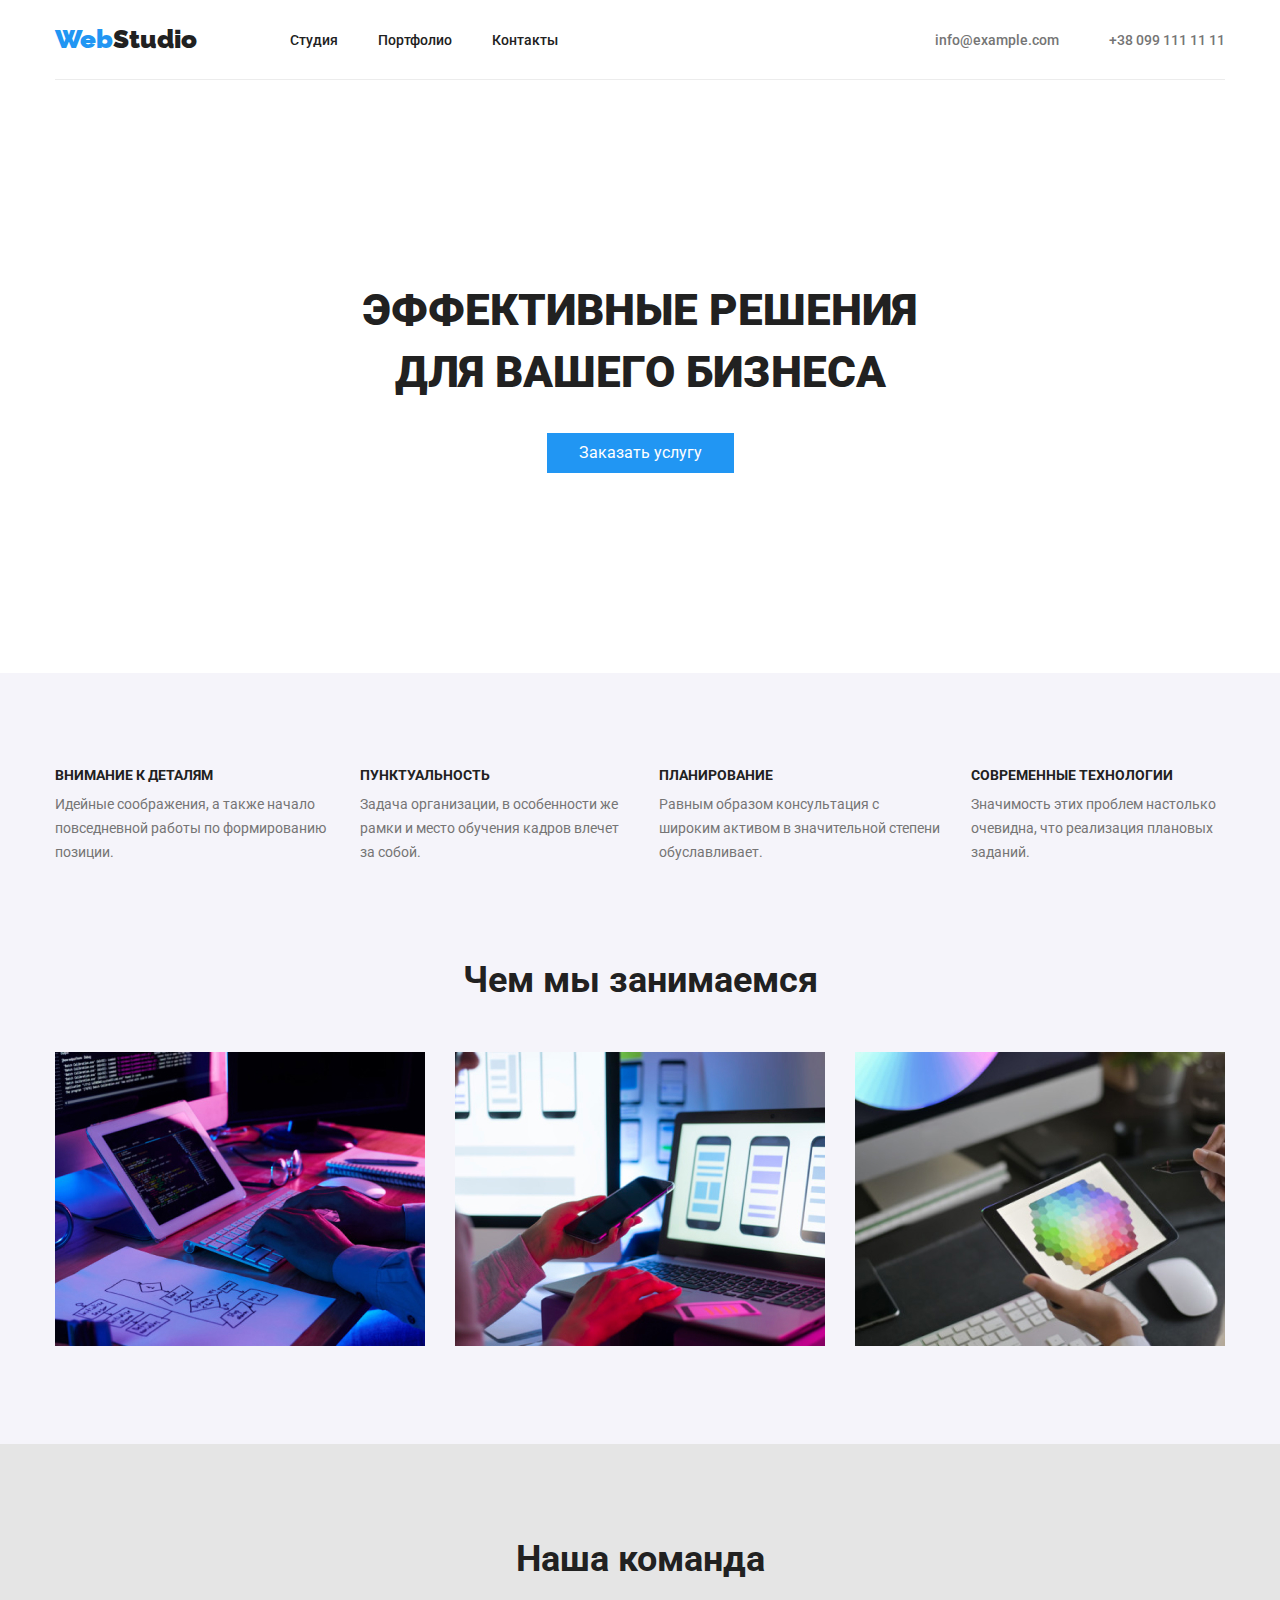
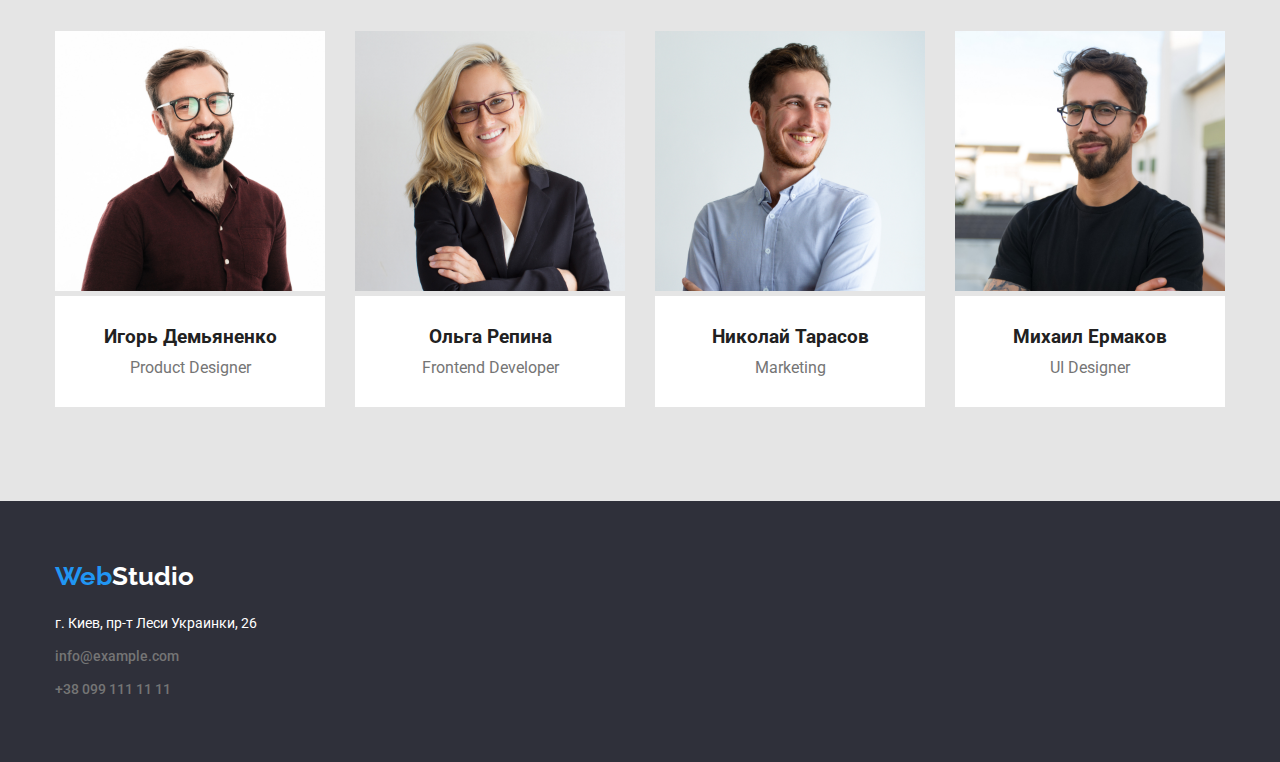
==== index.html @ cf25471f "добавляю код из ДЗ-3" ====
<!DOCTYPE html>
<html lang="ru">
<head>
    <meta charset="UTF-8">
    <meta name="viewport" content="width=device-width, initial-scale=1.0">
    <title>Document</title>
    <link rel="stylesheet" href="./normalize.css">
    <link rel="stylesheet" href="./css/visually-hidden.css">
    <link rel="preconnect" href="https://fonts.gstatic.com">
    <link href="https://fonts.googleapis.com/css2?family=Raleway:wght@700&family=Roboto:wght@400;500;700;900&display=swap"
        rel="stylesheet">
    <link rel="stylesheet" href="./css/style.css">
</head>
<body class="page">

    <!-- HEADER -->

    <header>
        <div class="container">
            <nav class="nav">
                <a href="./index.html" class="nav-logo"><span class="nav-logo-color">Web</span>Studio</a>
                <ul class="nav-list list">
                    <li class="nav-list-item"><a href="" class="nav-list-link link">Студия</a></li>
                    <li class="nav-list-item"><a href="./portfolio.html" class="nav-list-link link">Портфолио</a></li>
                    <li class="nav-list-item"><a href="" class="nav-list-link link">Контакты</a></li>
                </ul>
            
                <ul class="list nav-contact">
                    <li class="nav-contact-list"><a href="mailto:info@example.com.pin" class="link-contact link list">info@example.com</a></li>
                    <li class="nav-contact-list"><a href="tel:+380991111111" class="link-contact link list">+38 099 111 11 11</a></li>
                </ul>
            </nav>
        </div>
    </header>

    

    <main>

        <!-- HERO -->

        <section class="hero">
            <div class="container">
                <h1 class="hero-title">Эффективные решения<br> для вашего бизнеса</h1>
                <a href="" class="hero-btn">Заказать услугу</a>    
            </div>
        </section>

        <!-- FEATURES -->

        <section class="features">
            <div class="container">
                <h2 class="title-features visually-hidden">Наши особенности</h2>
            
            <ul class="features-box list">
                <li class="features-box-list">
                    <h3 class="features-box-title">Внимание к деталям</h3>
                    <p class="features-box-text">Идейные соображения, а также начало повседневной работы по формированию позиции.
                    </p>
                </li>
                <li class="features-box-list">
                    <h3 class="features-box-title">Пунктуальность</h3>
                    <p class="features-box-text">Задача организации, в особенности же рамки и место обучения кадров влечет за собой.
                    </p>
                </li>
                <li class="features-box-list">
                    <h3 class="features-box-title">Планирование</h3>
                    <p class="features-box-text">Равным образом консультация с широким активом в значительной степени обуславливает.
                    </p>
                </li>
                <li class="features-box-list">
                    <h3 class="features-box-title">Современные технологии</h3>
                    <p class="features-box-text">Значимость этих проблем настолько очевидна, что реализация плановых заданий.</p>
                </li>
            </ul>
            </div>
        </section>

        <!-- ABOUT OUR WORK -->

        <section class="about">
            <div class="container">
                <h2 class="about-title">Чем мы занимаемся</h2>
                <ul class="list about-list">
                    <li class="about-list-item"><img src="./img/img-1.jpg" alt="человек пишет код за компьютером" width="370"
                            height="294"></li>
                    <li class="about-list-item"><img src="./img/img-2.jpg" alt="человек проверяет приложение на мобильном устройстве"
                            width="370" height="294"></li>
                    <li class="about-list-item"><img src="./img/img-3.jpg" alt="человек выбирает цвет на планшете" width="370"
                            height="294"></li>
                </ul>
            </div>
        </section>

        <!-- OUR TEAM -->

        <section class="team">
            <div class="container">
                <h2 class="team-title">Наша команда</h2>
                <ul class="team-list list">
                    <li class="team-list-item">
                        <img src="./img/img_team/img-ph-igor.jpg" alt="Игорь Демьяненко" width="270" height="260">
                        <div class="team-member-bg">
                            <h3 class="team-member">Игорь Демьяненко</h3>
                            <p class="team-profession">Product Designer</p>
                        </div>
                    </li>
                    <li class="team-list-item">
                        <img src="./img/img_team/img-ph-olga.jpg" alt="Ольга Репина" width="270" height="260">
                        <div class="team-member-bg">
                            <h3 class="team-member">Ольга Репина</h3>
                            <p class="team-profession">Frontend Developer</p>
                        </div>
                    </li>
                    <li class="team-list-item">
                        <img src="./img/img_team/img-ph-nikolay.jpg" alt="Николай Тарасов" width="270" height="260">
                        <div class="team-member-bg">
                            <h3 class="team-member">Николай Тарасов</h3>
                            <p class="team-profession">Marketing</p>
                        </div>
                    </li>
                    <li class="team-list-item">
                        <img src="./img/img_team/img-ph-mihail.jpg" alt="Михаил Ермаков" width="270" height="260">
                        <div class="team-member-bg">
                            <h3 class="team-member">Михаил Ермаков</h3>
                            <p class="team-profession">UI Designer</p>
                        </div>
                    </li>
                </ul>
            </div>
        </section>
    </main>

    <!-- FOOTER -->

    <footer class="footer">
        <div class="container">
            <a href="./index.html" class="footer-logo"><span class="nav-logo-color">Web</span>Studio</a>
            <address class="footer-address">
                <span class="footer-address-city">г. Киев, пр-т Леси Украинки, 26</span>
                <a href="mailto:info@example.com.pig" class="footer-link-contact link">info@example.com</a>
                <a href="tel:+380991111111" class="footer-link-contact link">+38 099 111 11 11</a>
            </address>
        </div>
    </footer>
</body>
</html>
---- css/visually-hidden.css ----
.visually-hidden {
  position: absolute;
  width: 1px;
  height: 1px;
  margin: -1px;
  border: 0;
  padding: 0;

  white-space: nowrap;
  clip-path: inset(100%);
  clip: rect(0 0 0 0);
  overflow: hidden;
}
---- css/style.css ----
:root {
  /* background colors */
  --bg-color-grey: #2f303a;
  --bg-color-white: #ffffff;
  --bg-color-light-grey: #e5e5e5;
  --bg-color-white-solid: #f5f4fa;

  /* text colors */
  --accent-color-blue: #2196f3;
  --text-color-black: #212121;
  --text-color-grey: #757575;
  --text-color-white: #ffffff;
  --text-color-black-transparent: rgba(255, 255, 255, 0.6);

  /* border colors */
  --border-grey: #eeeeee;
  --border-grey-light: #ececec;
}

/* list fix */

.list {
  list-style-type: none;
}

/* link fix */

.link {
  text-decoration: none;
  color: var(--text-color-black);
}

.link:hover,
.link:focus {
  color: var(--accent-color-blue);
}

/* button */

.button {
  font-family: inherit;

  background-color: var(--bg-color-white-solid);
  color: var(--text-color-black);
}

.button:hover,
.button:focus {
  background-color: var(--accent-color-blue);
  color: var(--bg-color-white);
}

body {
  font-family: "Raleway", sans-serif;
  font-family: "Roboto", sans-serif;

  font-size: 16px;
  line-height: 1.2;

  color: var(--text-color-black);
}

/* FIX MARGIN ON h and p */

h1,
h2,
h3,
h4,
p {
  margin: 0px;
}

/* CONTAINER */

.container {
  width: 1200px;
  padding: 0 15px;

  margin-right: auto;
  margin-left: auto;
}

/* HEADER */

.nav-list,
.nav-contact {
  display: flex;
  align-items: center;
}

.nav {
  display: flex;
  border-bottom: 1px solid var(--border-grey-light);
}
.nav-list {
  margin-right: auto;
  margin-left: 93px;
  margin-top: 0px;
  margin-bottom: 0px;
  padding-left: 0px;
}

.nav-list-link {
  padding: 32px 0px;
}

.nav-list-item:not(:first-child) {
  margin-left: 40px;
}

.nav-contact {
  margin: 0px;
  padding-left: 0px;
}

.link-contact {
  padding: 32px 0px;

  color: var(--text-color-grey);

  font-weight: 500;
  font-size: 14px;
  font-style: normal;
}

.nav-contact-list:not(:first-child) {
  margin-left: 50px;
}

.nav-logo {
  margin-top: 0px;
  padding-bottom: 24px;
  padding-top: 24px;

  font-family: "Raleway";
  font-weight: 900;
  font-size: 26px;

  color: var(--text-color-black);

  text-decoration: none;
}

.nav-logo-color {
  color: var(--accent-color-blue);
}

.nav-list-link {
  color: var(--text-color-black);

  font-weight: 500;
  font-size: 14px;
}

/* PORTFOLIO ACTIVE */

.active-btn {
  color: var(--accent-color-blue);
}

/* HERO */

.hero {
  padding-top: 200px;
  padding-bottom: 200px;
  text-align: center;
}

.hero-title {
  font-weight: 900;
  font-size: 44px;
  line-height: 1.4;
  text-transform: uppercase;
  text-align: center;
}

.hero-btn {
  display: inline-block;
  margin-top: 30px;
  padding: 10px 32px;

  background-color: var(--accent-color-blue);
  color: var(--text-color-white);

  text-decoration: none;
}

/* FEATURES  */

.features,
.about {
  background-color: var(--bg-color-white-solid);
}

.features {
  padding-top: 94px;
  padding-bottom: 94px;
}

.features-box-list:not(:last-child) {
  margin-right: 30px;
}

.features-box-title {
  margin-bottom: 10px;

  color: var(--text-color-black);

  font-weight: 700;
  font-size: 14px;

  text-transform: uppercase;
}

.features-box {
  display: flex;
  flex-direction: row;
  margin: 0px;
  padding-left: 0px;
}

.features-box-text {
  color: var(--text-color-grey);

  font-size: 14px;
  line-height: 1.7;
}

/* ABOUT OUR WORK */

.about {
  padding-bottom: 94px;
}

.about-title {
  margin-bottom: 50px;
  color: var(--text-color-black);

  font-weight: 700;
  font-size: 36px;
  text-align: center;
}

.about-list {
  display: flex;
  padding-left: 0px;
  margin: 0px;
}

.about-list-item:not(:last-child) {
  margin-right: 30px;
}

/* OUR TEAM */

.team {
  padding-top: 94px;
  padding-bottom: 94px;
  background-color: var(--bg-color-light-grey);
}

.team-list {
  display: flex;
  padding-left: 0px;
  margin-top: 50px;
  margin-bottom: 0px;
}

.team-list-item:not(:last-child) {
  margin-right: 30px;
}

.team-member-bg {
  max-width: 270px;

  background-color: var(--bg-color-white);

  text-align: center;
}

.team-title {
  color: var(--text-color-black);

  text-align: center;
  font-weight: 700;
  font-size: 36px;
}

.team-member {
  padding-top: 30px;
  color: var(--text-color-black);
}

.team-profession {
  padding-top: 10px;
  padding-bottom: 30px;
  color: var(--text-color-grey);
}

/* FOOTER */

.footer {
  padding: 60px 0px;
  background-color: var(--bg-color-grey);
}

.footer-logo {
  display: inline-block;
  margin-bottom: 20px;

  font-family: "Raleway";
  font-weight: bold;
  font-size: 26px;

  color: var(--text-color-white);

  text-decoration: none;
}

.footer-address-city {
  margin-bottom: 9px;
  color: var(--text-color-white);

  font-style: normal;
}

.footer-address {
  color: var(--text-color-black-transparent);

  display: flex;
  flex-direction: column;
  font-size: 14px;
  line-height: 1.7;
}
.footer-link-contact {
  margin-bottom: 9px;
  color: var(--text-color-grey);

  font-weight: 500;
  font-size: 14px;
  font-style: normal;
}

.footer-link-contact:last-child {
  margin-bottom: 0px;
}

/*--------- PORTFOLIO ---------- */

/* PORTFOLIO PROJECTS */

.project {
  padding-top: 94px;
  padding-bottom: 94px;
}

.filter-list {
  display: flex;
  flex-direction: row;
  justify-content: center;
  padding-left: 0px;
  margin-top: 0px;
  margin-bottom: 56px;
}
.filter-list-item {
  margin-right: 8px;
}

.filter-btn {
  border-radius: 4px;
  border: transparent;
  box-sizing: border-box;
  padding: 6px 22px;
  font-weight: 500;
  font-size: 16px;
  line-height: 1.6;
}
.filter-btn:last-child {
  margin-right: 0px;
}

.portfolio-list {
  display: flex;
  flex-wrap: wrap;

  margin: 0px;
  padding: 0px;
}

.portfolio-list-item:nth-child(3n + 1) {
  margin-left: 0px;
}

.portfolio-list-item {
  margin-left: 30px;
  margin-bottom: 30px;
}

.portfolio-list-item:nth-last-child(-n + 3) {
  margin-bottom: 0px;
}

.portfolio-list-box {
  padding: 20px 24px;
  border: 1px solid var(--border-grey);
}

.project-name {
  margin-bottom: 4px;
  font-weight: 700;
  font-size: 18px;
  line-height: 2;
}

.project-text {
  color: var(--text-color-grey);

  font-weight: 400;
  font-size: 16px;
  line-height: 1.9;
}
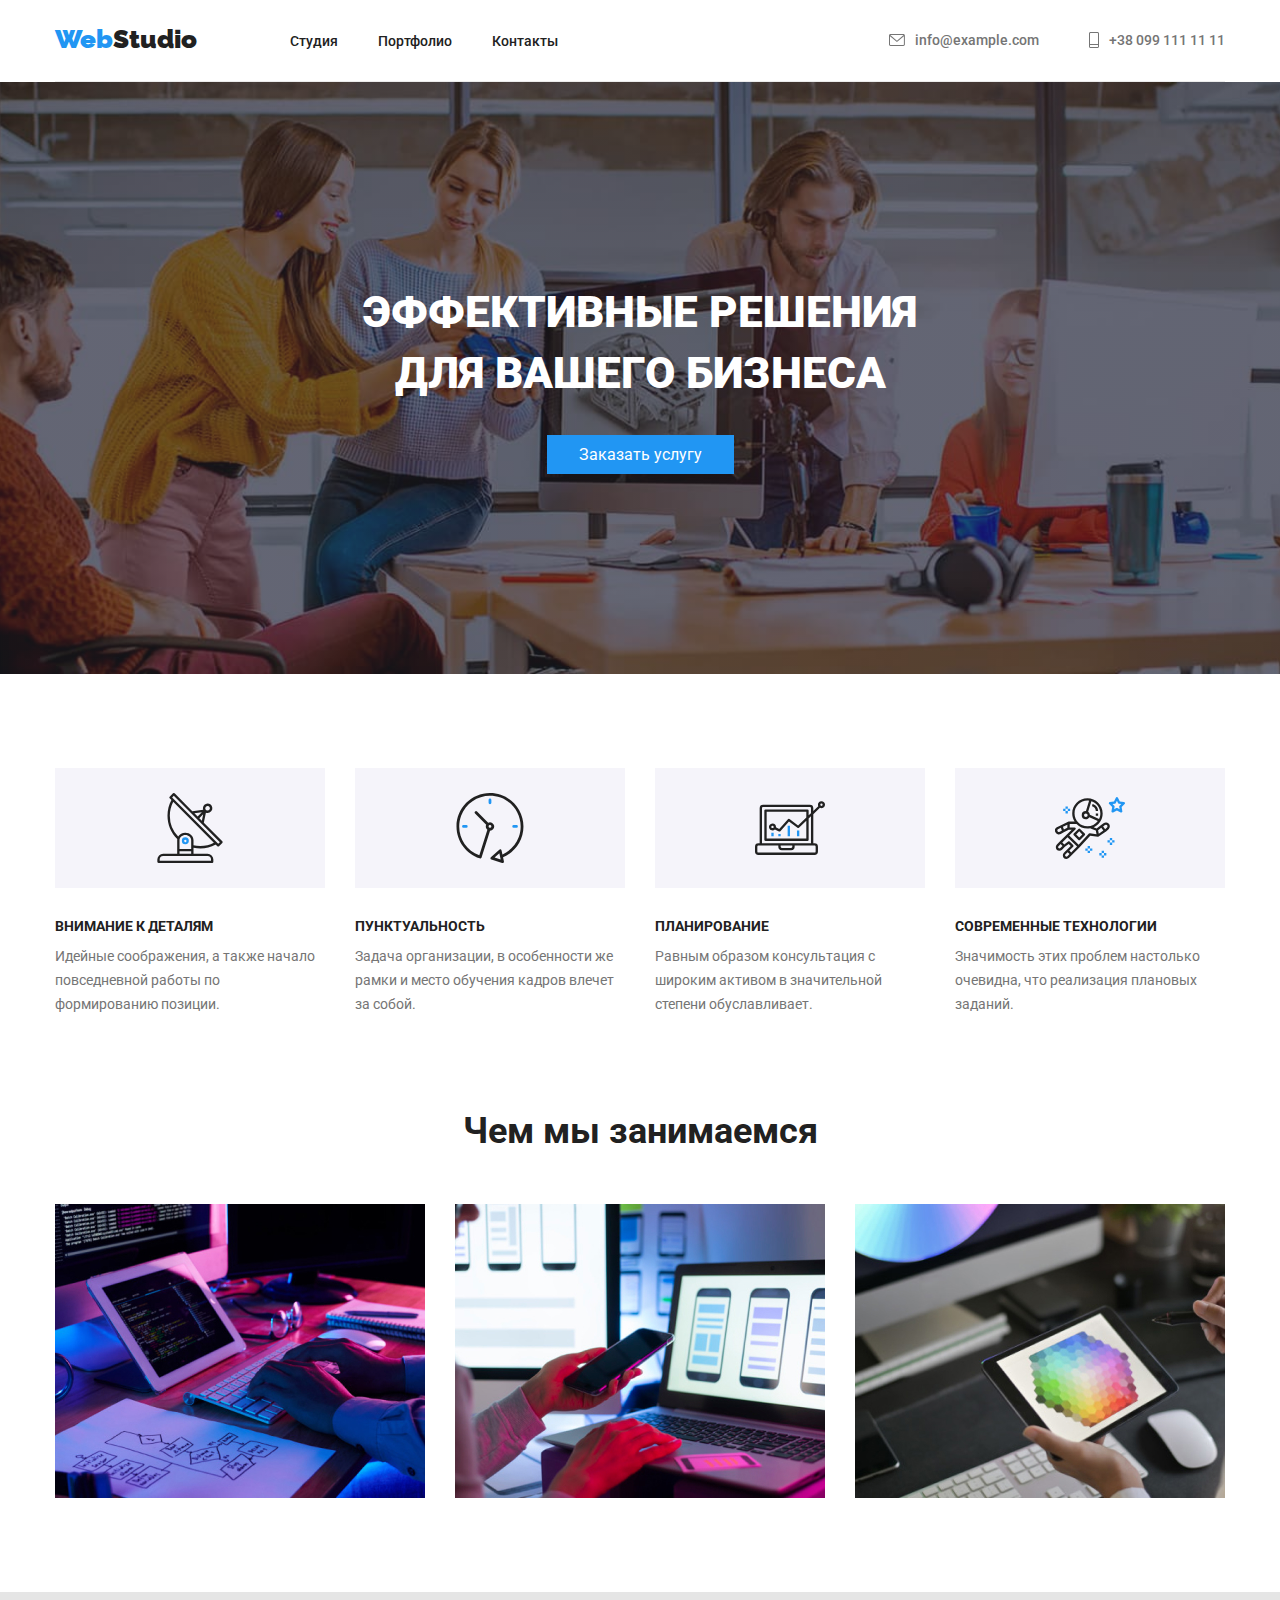
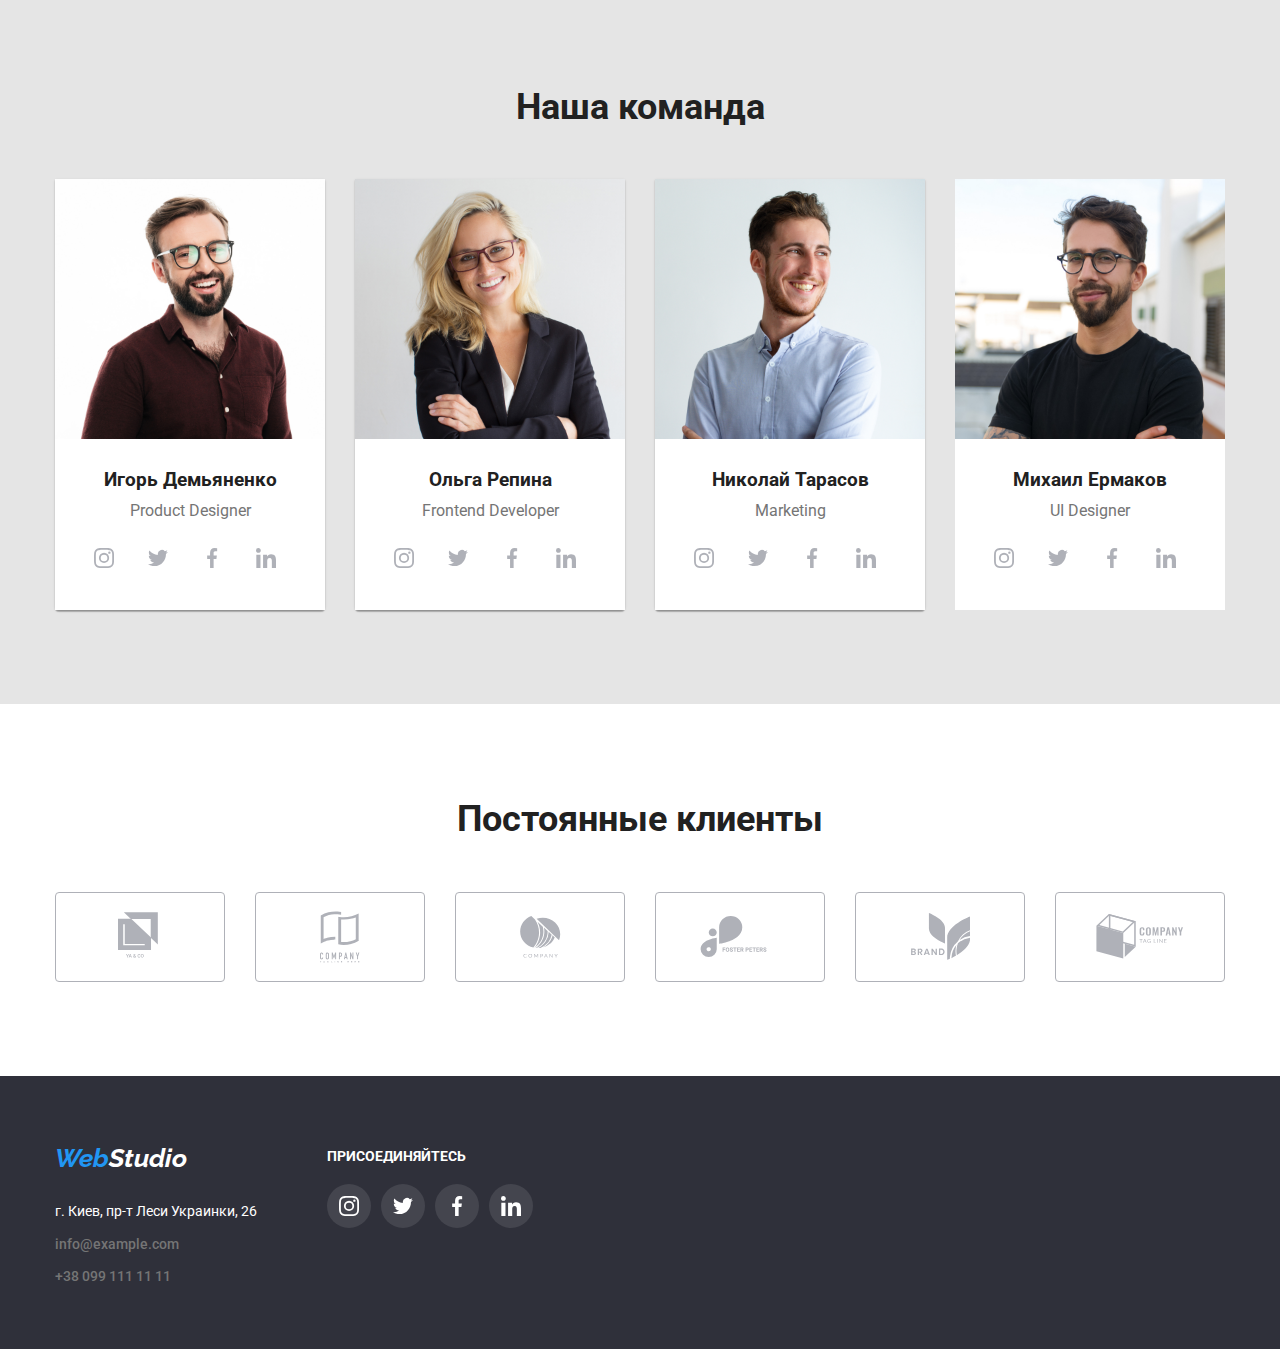
==== commit d06eec34: "добавляю код дз4" ====
--- a/index.html
+++ b/index.html
@@ -26,8 +26,18 @@
                 </ul>
             
                 <ul class="list nav-contact">
-                    <li class="nav-contact-list"><a href="mailto:info@example.com.pin" class="link-contact link list">info@example.com</a></li>
-                    <li class="nav-contact-list"><a href="tel:+380991111111" class="link-contact link list">+38 099 111 11 11</a></li>
+                    <li class="nav-contact-list"><a href="mailto:info@example.com.pin" class="link-contact link list icon-message">
+                        <svg class="link-icon-message">
+                            <use href="./img/icon-img/icons.svg#message"></use>
+                        </svg>
+                        info@example.com
+                    </a></li>
+                    <li class="nav-contact-list"><a href="tel:+380991111111" class="link-contact link list icon-mobile">
+                        <svg class="link-icon-mobile">
+                            <use href="./img/icon-img/icons.svg#mobile"></use>
+                        </svg>
+                        +38 099 111 11 11
+                    </a></li>
                 </ul>
             </nav>
         </div>
@@ -54,21 +64,41 @@
             
             <ul class="features-box list">
                 <li class="features-box-list">
+                    <div class="features-icon-block">
+                        <svg class="icon-features" width="70" height="70">
+                            <use href="./img/icon-img/icons.svg#antenna"></use>
+                        </svg>
+                    </div>
                     <h3 class="features-box-title">Внимание к деталям</h3>
                     <p class="features-box-text">Идейные соображения, а также начало повседневной работы по формированию позиции.
                     </p>
                 </li>
                 <li class="features-box-list">
+                    <div class="features-icon-block">
+                        <svg class="icon-features" width="70" height="70">
+                            <use href="./img/icon-img/icons.svg#clock"></use>
+                        </svg>
+                    </div>
                     <h3 class="features-box-title">Пунктуальность</h3>
                     <p class="features-box-text">Задача организации, в особенности же рамки и место обучения кадров влечет за собой.
                     </p>
                 </li>
                 <li class="features-box-list">
+                    <div class="features-icon-block">
+                        <svg class="icon-features" width="70" height="70">
+                            <use href="./img/icon-img/icons.svg#diagram"></use>
+                        </svg>
+                    </div>
                     <h3 class="features-box-title">Планирование</h3>
                     <p class="features-box-text">Равным образом консультация с широким активом в значительной степени обуславливает.
                     </p>
                 </li>
                 <li class="features-box-list">
+                    <div class="features-icon-block">
+                        <svg class="icon-features" width="70" height="70">
+                            <use href="./img/icon-img/icons.svg#astronaut"></use>
+                        </svg>
+                    </div>
                     <h3 class="features-box-title">Современные технологии</h3>
                     <p class="features-box-text">Значимость этих проблем настолько очевидна, что реализация плановых заданий.</p>
                 </li>
@@ -99,31 +129,135 @@
                 <h2 class="team-title">Наша команда</h2>
                 <ul class="team-list list">
                     <li class="team-list-item">
-                        <img src="./img/img_team/img-ph-igor.jpg" alt="Игорь Демьяненко" width="270" height="260">
+                        <img class="team-img" src="./img/img_team/img-ph-igor.jpg" alt="Игорь Демьяненко" width="270" height="260">
                         <div class="team-member-bg">
                             <h3 class="team-member">Игорь Демьяненко</h3>
                             <p class="team-profession">Product Designer</p>
+                            <ul class="team-list-network">
+                                <li><a href="" class="team-link-icon">
+                                    <svg class="team-icon">
+                                        <use href="./img/icon-img/icons.svg#inst"></use>
+                                    </svg>
+                                    </a>
+                                </li>
+                                <li><a href="" class="team-link-icon"> 
+                                        <svg class="team-icon">
+                                            <use href="./img/icon-img/icons.svg#tw"></use>
+                                        </svg>
+                                    </a>
+                                </li>
+                                <li><a href=""class="team-link-icon"> 
+                                        <svg class="team-icon">
+                                            <use href="./img/icon-img/icons.svg#fb"></use>
+                                        </svg>
+                                    </a>
+                                </li>
+                                <li><a href=""class="team-link-icon">
+                                        <svg class="team-icon">
+                                            <use href="./img/icon-img/icons.svg#linkedin"></use>
+                                        </svg>
+                                    </a>
+                                </li>
+                            </ul>
                         </div>
                     </li>
                     <li class="team-list-item">
-                        <img src="./img/img_team/img-ph-olga.jpg" alt="Ольга Репина" width="270" height="260">
+                        <img class="team-img" src="./img/img_team/img-ph-olga.jpg" alt="Ольга Репина" width="270" height="260">
                         <div class="team-member-bg">
                             <h3 class="team-member">Ольга Репина</h3>
                             <p class="team-profession">Frontend Developer</p>
+                            <ul class="team-list-network">
+                                <li><a href="" class="team-link-icon">
+                                        <svg class="team-icon">
+                                            <use href="./img/icon-img/icons.svg#inst"></use>
+                                        </svg>
+                                    </a>
+                                </li>
+                                <li><a href="" class="team-link-icon">
+                                        <svg class="team-icon">
+                                            <use href="./img/icon-img/icons.svg#tw"></use>
+                                        </svg>
+                                    </a>
+                                </li>
+                                <li><a href="" class="team-link-icon">
+                                        <svg class="team-icon">
+                                            <use href="./img/icon-img/icons.svg#fb"></use>
+                                        </svg>
+                                    </a>
+                                </li>
+                                <li><a href="" class="team-link-icon">
+                                        <svg class="team-icon">
+                                            <use href="./img/icon-img/icons.svg#linkedin"></use>
+                                        </svg>
+                                    </a>
+                                </li>
+                            </ul>
                         </div>
                     </li>
                     <li class="team-list-item">
-                        <img src="./img/img_team/img-ph-nikolay.jpg" alt="Николай Тарасов" width="270" height="260">
+                        <img class="team-img" src="./img/img_team/img-ph-nikolay.jpg" alt="Николай Тарасов" width="270" height="260">
                         <div class="team-member-bg">
                             <h3 class="team-member">Николай Тарасов</h3>
                             <p class="team-profession">Marketing</p>
+                            <ul class="team-list-network">
+                                <li><a href="" class="team-link-icon">
+                                        <svg class="team-icon">
+                                            <use href="./img/icon-img/icons.svg#inst"></use>
+                                        </svg>
+                                    </a>
+                                </li>
+                                <li><a href="" class="team-link-icon">
+                                        <svg class="team-icon">
+                                            <use href="./img/icon-img/icons.svg#tw"></use>
+                                        </svg>
+                                    </a>
+                                </li>
+                                <li><a href="" class="team-link-icon">
+                                        <svg class="team-icon">
+                                            <use href="./img/icon-img/icons.svg#fb"></use>
+                                        </svg>
+                                    </a>
+                                </li>
+                                <li><a href="" class="team-link-icon">
+                                        <svg class="team-icon">
+                                            <use href="./img/icon-img/icons.svg#linkedin"></use>
+                                        </svg>
+                                    </a>
+                                </li>
+                            </ul>
                         </div>
                     </li>
                     <li class="team-list-item">
-                        <img src="./img/img_team/img-ph-mihail.jpg" alt="Михаил Ермаков" width="270" height="260">
+                        <img class="team-img" src="./img/img_team/img-ph-mihail.jpg" alt="Михаил Ермаков" width="270" height="260">
                         <div class="team-member-bg">
                             <h3 class="team-member">Михаил Ермаков</h3>
                             <p class="team-profession">UI Designer</p>
+                            <ul class="team-list-network">
+                                <li><a href="" class="team-link-icon">
+                                        <svg class="team-icon">
+                                            <use href="./img/icon-img/icons.svg#inst"></use>
+                                        </svg>
+                                    </a>
+                                </li>
+                                <li><a href="" class="team-link-icon">
+                                        <svg class="team-icon">
+                                            <use href="./img/icon-img/icons.svg#tw"></use>
+                                        </svg>
+                                    </a>
+                                </li>
+                                <li><a href="" class="team-link-icon">
+                                        <svg class="team-icon">
+                                            <use href="./img/icon-img/icons.svg#fb"></use>
+                                        </svg>
+                                    </a>
+                                </li>
+                                <li><a href="" class="team-link-icon">
+                                        <svg class="team-icon">
+                                            <use href="./img/icon-img/icons.svg#linkedin"></use>
+                                        </svg>
+                                    </a>
+                                </li>
+                            </ul>
                         </div>
                     </li>
                 </ul>
@@ -131,16 +265,100 @@
         </section>
     </main>
 
+    <!-- CLIENTS -->
+
+    <section class="clients">
+        <div class="container">
+           <h2 class="clients-title">Постоянные клиенты</h2> 
+           <ul class="clients-list">
+               <li class="clients-list-item"><a href="" class="clients-link">
+                <svg class="clients-link-icon" width="44" height="49">
+                   <use href="./img/icon-img/icons.svg#icon-logo-1"></use>
+                </svg>
+                </a></li>
+
+               <li class="clients-list-item"><a href="" class="clients-link">
+                <svg class="clients-link-icon" width="40" height="52">
+                    <use href="./img/icon-img/icons.svg#icon-logo-2"></use>
+                </svg>
+               </a></li>
+
+               <li class="clients-list-item"><a href="" class="clients-link">
+                <svg class="clients-link-icon" width="41" height="42">
+                    <use href="./img/icon-img/icons.svg#icon-logo-3"></use>
+                </svg>
+               </a></li>
+
+               <li class="clients-list-item"><a href="" class="clients-link">
+                <svg class="clients-link-icon" width="80" height="42">
+                    <use href="./img/icon-img/icons.svg#icon-logo-4"></use>
+                </svg>
+               </a></li>
+
+               <li class="clients-list-item"><a href="" class="clients-link">
+                <svg class="clients-link-icon" width="59" height="47">
+                    <use href="./img/icon-img/icons.svg#icon-logo-5"></use>
+                </svg>
+               </a></li>
+               
+               <li class="clients-list-item"><a href="" class="clients-link">
+                <svg class="clients-link-icon" width="88" height="45">
+                    <use href="./img/icon-img/icons.svg#icon-logo-6"></use>
+                </svg>
+               </a></li>
+           </ul>
+        </div>
+    </section>
+
     <!-- FOOTER -->
 
     <footer class="footer">
         <div class="container">
-            <a href="./index.html" class="footer-logo"><span class="nav-logo-color">Web</span>Studio</a>
-            <address class="footer-address">
-                <span class="footer-address-city">г. Киев, пр-т Леси Украинки, 26</span>
-                <a href="mailto:info@example.com.pig" class="footer-link-contact link">info@example.com</a>
-                <a href="tel:+380991111111" class="footer-link-contact link">+38 099 111 11 11</a>
-            </address>
+            <div class="container-position">
+               
+                <address class="footer-address">
+                     <a href="./index.html" class="footer-logo"><span class="nav-logo-color">Web</span>Studio</a>
+                    <span class="footer-address-city">г. Киев, пр-т Леси Украинки, 26</span>
+                    <a href="mailto:info@example.com.pig" class="footer-link-contact link">info@example.com</a>
+                    <a href="tel:+380991111111" class="footer-link-contact link">+38 099 111 11 11</a>
+                </address>
+                
+                <div class="footer-network">
+                    <h2 class="footer-link-title">присоединяйтесь</h2>
+                    <ul class="footer-list">
+                        <li>
+                            <a href="" class="footer-link-icon">
+                                <svg class="footer-icon" width="20" height="20">
+                                    <use href="./img/icon-img/icons.svg#inst"></use>
+                                </svg>
+                            </a>
+                        </li>
+                
+                        <li>
+                            <a href="" class="footer-link-icon">
+                                <svg class="footer-icon" width="20" height="20">
+                                    <use href="./img/icon-img/icons.svg#tw"></use>
+                                </svg>
+                            </a>
+                        </li>
+                
+                        <li>
+                            <a href="" class="footer-link-icon">
+                                <svg class="footer-icon" width="20" height="20">
+                                    <use href="./img/icon-img/icons.svg#fb"></use>
+                                </svg>
+                            </a>
+                        </li>
+                        <li>
+                            <a href="" class="footer-link-icon">
+                                <svg class="footer-icon" width="20" height="20">
+                                    <use href="./img/icon-img/icons.svg#linkedin"></use>
+                                </svg>
+                            </a>
+                        </li>
+                    </ul>
+                </div>
+            </div>
         </div>
     </footer>
 </body>
--- a/css/style.css
+++ b/css/style.css
@@ -15,6 +15,7 @@
   /* border colors */
   --border-grey: #eeeeee;
   --border-grey-light: #ececec;
+  --border-icon: #afb1b8;
 }
 
 /* list fix */
@@ -33,6 +34,10 @@
 .link:hover,
 .link:focus {
   color: var(--accent-color-blue);
+  border: 1px solid #eeeeee;
+  box-sizing: border-box;
+  box-shadow: 0px 1px 1px rgba(0, 0, 0, 0.12), 0px 4px 4px rgba(0, 0, 0, 0.06),
+    1px 4px 6px rgba(0, 0, 0, 0.16);
 }
 
 /* button */
@@ -48,6 +53,10 @@
 .button:focus {
   background-color: var(--accent-color-blue);
   color: var(--bg-color-white);
+
+  box-sizing: border-box;
+  box-shadow: 0px 1px 1px rgba(0, 0, 0, 0.12), 0px 4px 4px rgba(0, 0, 0, 0.06),
+    1px 4px 6px rgba(0, 0, 0, 0.16);
 }
 
 body {
@@ -68,6 +77,12 @@
 h4,
 p {
   margin: 0px;
+}
+
+img {
+  display: block;
+  max-width: 100%;
+  height: auto;
 }
 
 /* CONTAINER */
@@ -114,6 +129,8 @@
 }
 
 .link-contact {
+  display: flex;
+  align-items: center;
   padding: 32px 0px;
 
   color: var(--text-color-grey);
@@ -125,6 +142,11 @@
 
 .nav-contact-list:not(:first-child) {
   margin-left: 50px;
+}
+
+.link-icon-message {
+  width: 16px;
+  height: 12px;
 }
 
 .nav-logo {
@@ -152,6 +174,30 @@
   font-size: 14px;
 }
 
+.icon-message {
+  fill: var(--text-color-grey);
+}
+
+.icon-mobile {
+  fill: var(--text-color-grey);
+}
+
+.link-icon-message {
+  width: 16px;
+  height: 12px;
+  margin-right: 10px;
+  fill: currentColor;
+  cursor: pointer;
+}
+
+.link-icon-mobile {
+  width: 10px;
+  height: 16px;
+  margin-right: 10px;
+  fill: currentColor;
+  cursor: pointer;
+}
+
 /* PORTFOLIO ACTIVE */
 
 .active-btn {
@@ -161,12 +207,27 @@
 /* HERO */
 
 .hero {
+  max-width: 1600px;
+  margin-left: auto;
+  margin-right: auto;
   padding-top: 200px;
   padding-bottom: 200px;
+
+  background-image: linear-gradient(
+      to right,
+      rgba(47, 48, 58, 0.4),
+      rgba(47, 48, 58, 0.4)
+    ),
+    url(../img/hero-img.jpg);
+
+  background-repeat: no-repeat;
+  background-size: cover;
+  background-position: center;
   text-align: center;
 }
 
 .hero-title {
+  color: var(--bg-color-white);
   font-weight: 900;
   font-size: 44px;
   line-height: 1.4;
@@ -189,12 +250,11 @@
 
 .features,
 .about {
-  background-color: var(--bg-color-white-solid);
+  background-color: var(--bg-color-white);
 }
 
 .features {
   padding-top: 94px;
-  padding-bottom: 94px;
 }
 
 .features-box-list:not(:last-child) {
@@ -202,6 +262,7 @@
 }
 
 .features-box-title {
+  margin-top: 30px;
   margin-bottom: 10px;
 
   color: var(--text-color-black);
@@ -226,10 +287,24 @@
   line-height: 1.7;
 }
 
+.features-icon-block {
+  width: 270px;
+  height: 120px;
+  display: flex;
+  align-items: center;
+  justify-content: center;
+  background-color: var(--bg-color-white-solid);
+}
+
+.detals-color {
+  fill: #2196f3;
+}
+
 /* ABOUT OUR WORK */
 
 .about {
   padding-bottom: 94px;
+  padding-top: 94px;
 }
 
 .about-title {
@@ -268,11 +343,14 @@
 
 .team-list-item:not(:last-child) {
   margin-right: 30px;
+  box-shadow: 0px 1px 3px rgba(0, 0, 0, 0.12), 0px 1px 1px rgba(0, 0, 0, 0.14),
+    0px 2px 1px rgba(0, 0, 0, 0.2);
+  border-radius: 0px 0px 4px 4px;
 }
 
 .team-member-bg {
   max-width: 270px;
-
+  padding-bottom: 30px;
   background-color: var(--bg-color-white);
 
   text-align: center;
@@ -293,8 +371,102 @@
 
 .team-profession {
   padding-top: 10px;
-  padding-bottom: 30px;
   color: var(--text-color-grey);
+  margin-bottom: 16px;
+}
+
+.team-list-network {
+  margin: 0px;
+  padding: 0px;
+  list-style: none;
+  display: flex;
+  align-items: center;
+  justify-content: center;
+}
+
+.team-link-icon {
+  display: flex;
+  align-items: center;
+  justify-content: center;
+  margin-right: 10px;
+  width: 44px;
+  height: 44px;
+  border-radius: 50%;
+  background-color: var(--bg-color-white);
+  color: var(--border-icon);
+}
+
+.team-list-icon:last-child {
+  margin-right: 0px;
+}
+
+.team-link-icon:hover,
+.team-link-icon:focus {
+  background-color: var(--accent-color-blue);
+  color: var(--bg-color-white);
+}
+
+.team-icon {
+  width: 20px;
+  height: 20px;
+  fill: currentColor;
+}
+
+/* CLIENTS */
+
+.clients {
+  padding: 94px 0px;
+}
+
+.clients-list-item {
+  margin-right: 30px;
+}
+
+.clients-list-item:last-child {
+  margin-right: 0px;
+}
+
+.clients-title {
+  margin-bottom: 50px;
+  color: var(--text-color-black);
+
+  text-align: center;
+  font-weight: 700;
+  font-size: 36px;
+}
+
+.clients-list {
+  margin: 0px;
+  padding: 0px;
+  list-style: none;
+  display: flex;
+  flex-direction: row;
+}
+
+.clients-list-item:last-child {
+  margin-right: 0px;
+}
+
+.clients-link {
+  display: flex;
+  align-items: center;
+  justify-content: center;
+  width: 170px;
+  height: 90px;
+  border-color: var(--border-icon);
+  border: 1px solid;
+  color: var(--border-icon);
+  border-radius: 4px;
+}
+
+.clients-link:hover,
+.clients-link:focus {
+  border-color: var(--accent-color-blue);
+  color: var(--accent-color-blue);
+}
+
+.clients-link-icon {
+  fill: currentColor;
 }
 
 /* FOOTER */
@@ -304,6 +476,10 @@
   background-color: var(--bg-color-grey);
 }
 
+.container-position {
+  display: flex;
+}
+
 .footer-logo {
   display: inline-block;
   margin-bottom: 20px;
@@ -343,6 +519,57 @@
 
 .footer-link-contact:last-child {
   margin-bottom: 0px;
+}
+
+.footer-network {
+  margin-top: 12px;
+  margin-left: 70px;
+}
+
+.footer-link-title {
+  margin-bottom: 20px;
+  color: var(--bg-color-white);
+  font-weight: 700;
+  font-size: 14px;
+  line-height: 1.15;
+  text-transform: uppercase;
+}
+
+.footer-list {
+  margin: 0px;
+  padding: 0px;
+  list-style: none;
+  display: flex;
+  justify-content: center;
+  align-items: center;
+}
+
+.footer-link-icon {
+  display: flex;
+  align-items: center;
+  justify-content: center;
+  margin-right: 10px;
+  width: 44px;
+  height: 44px;
+  border-radius: 50%;
+  background-color: rgba(255, 255, 255, 0.1);
+  color: var(--bg-color-white);
+}
+
+.footer-list-icon:last-child {
+  margin-right: 0px;
+}
+
+.footer-link-icon:hover,
+.footer-link-icon:focus {
+  background-color: var(--accent-color-blue);
+  color: var(--bg-color-white);
+}
+
+.footer-icon {
+  width: 20px;
+  height: 20px;
+  fill: currentColor;
 }
 
 /*--------- PORTFOLIO ---------- */
@@ -364,6 +591,9 @@
 }
 .filter-list-item {
   margin-right: 8px;
+  box-shadow: 0px 3px 1px rgba(0, 0, 0, 0.1), 0px 1px 2px rgba(0, 0, 0, 0.08),
+    0px 2px 2px rgba(0, 0, 0, 0.12);
+  border-radius: 4px;
 }
 
 .filter-btn {
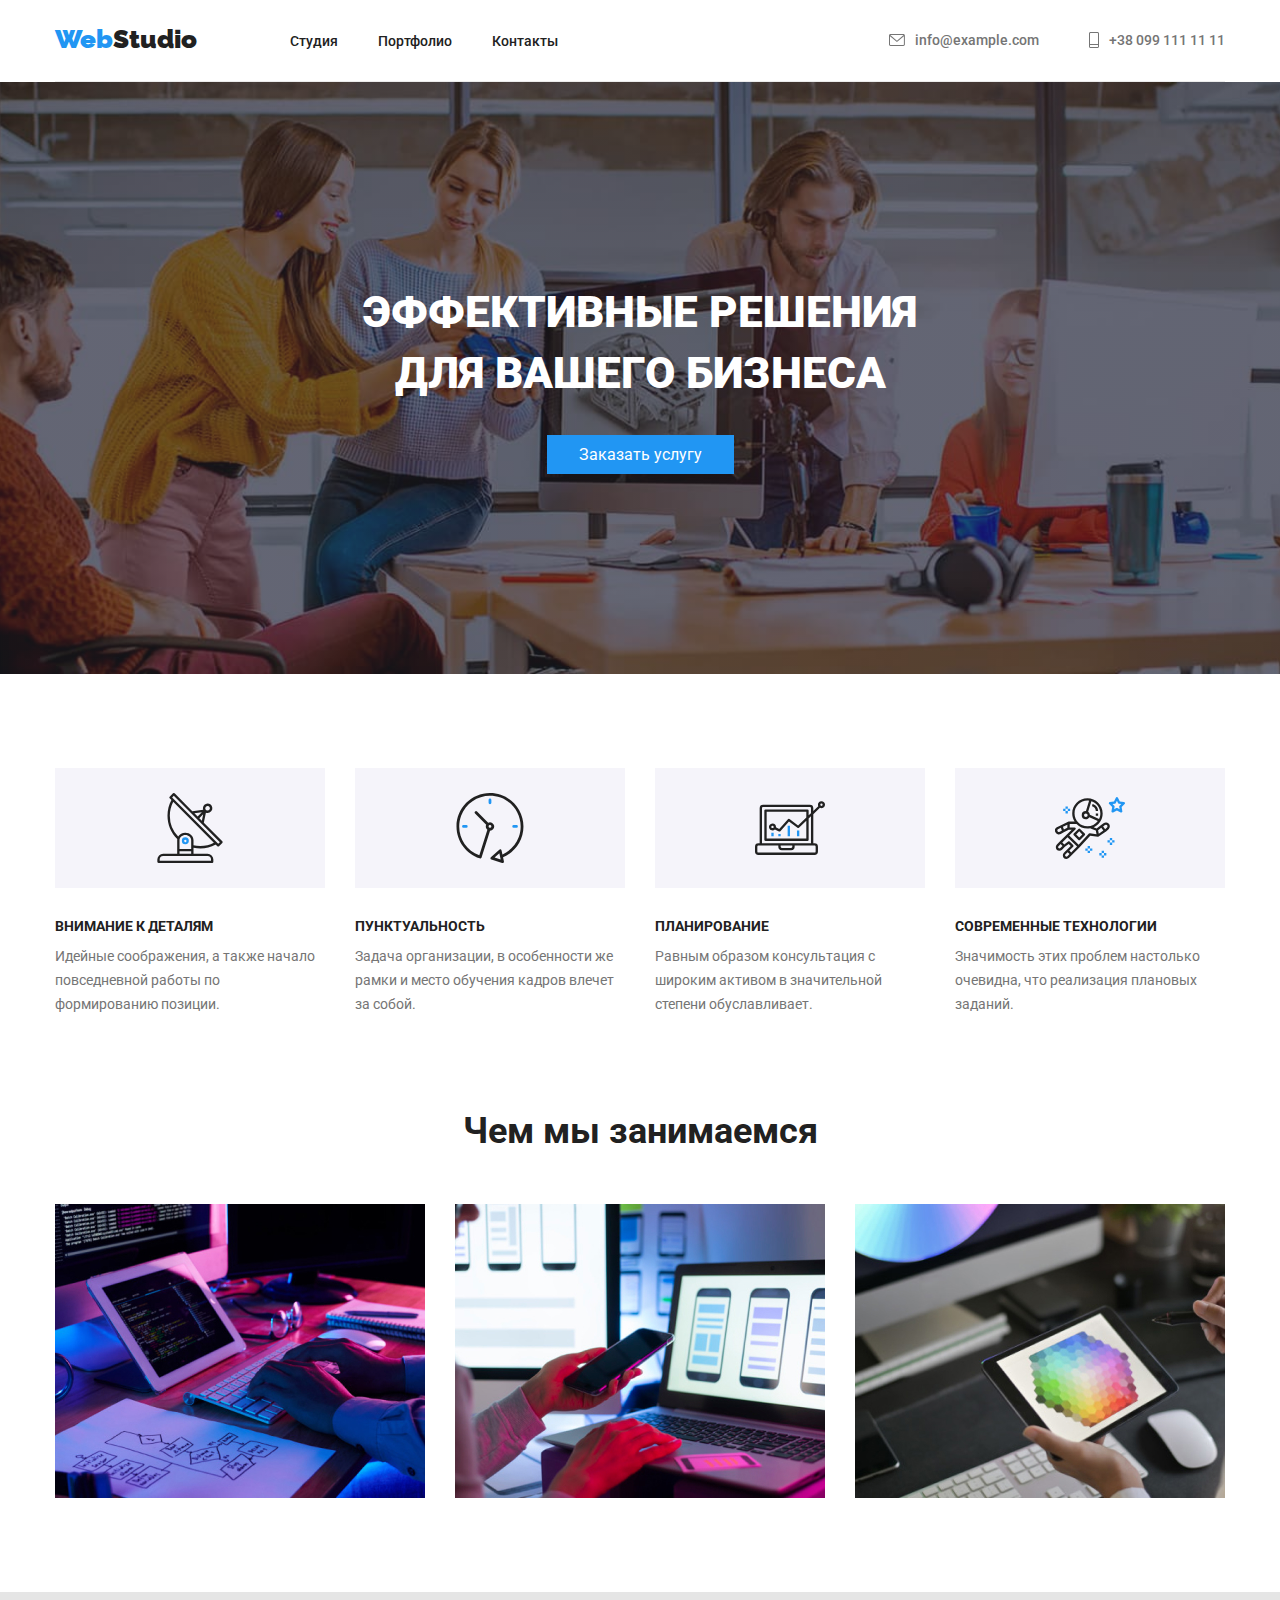
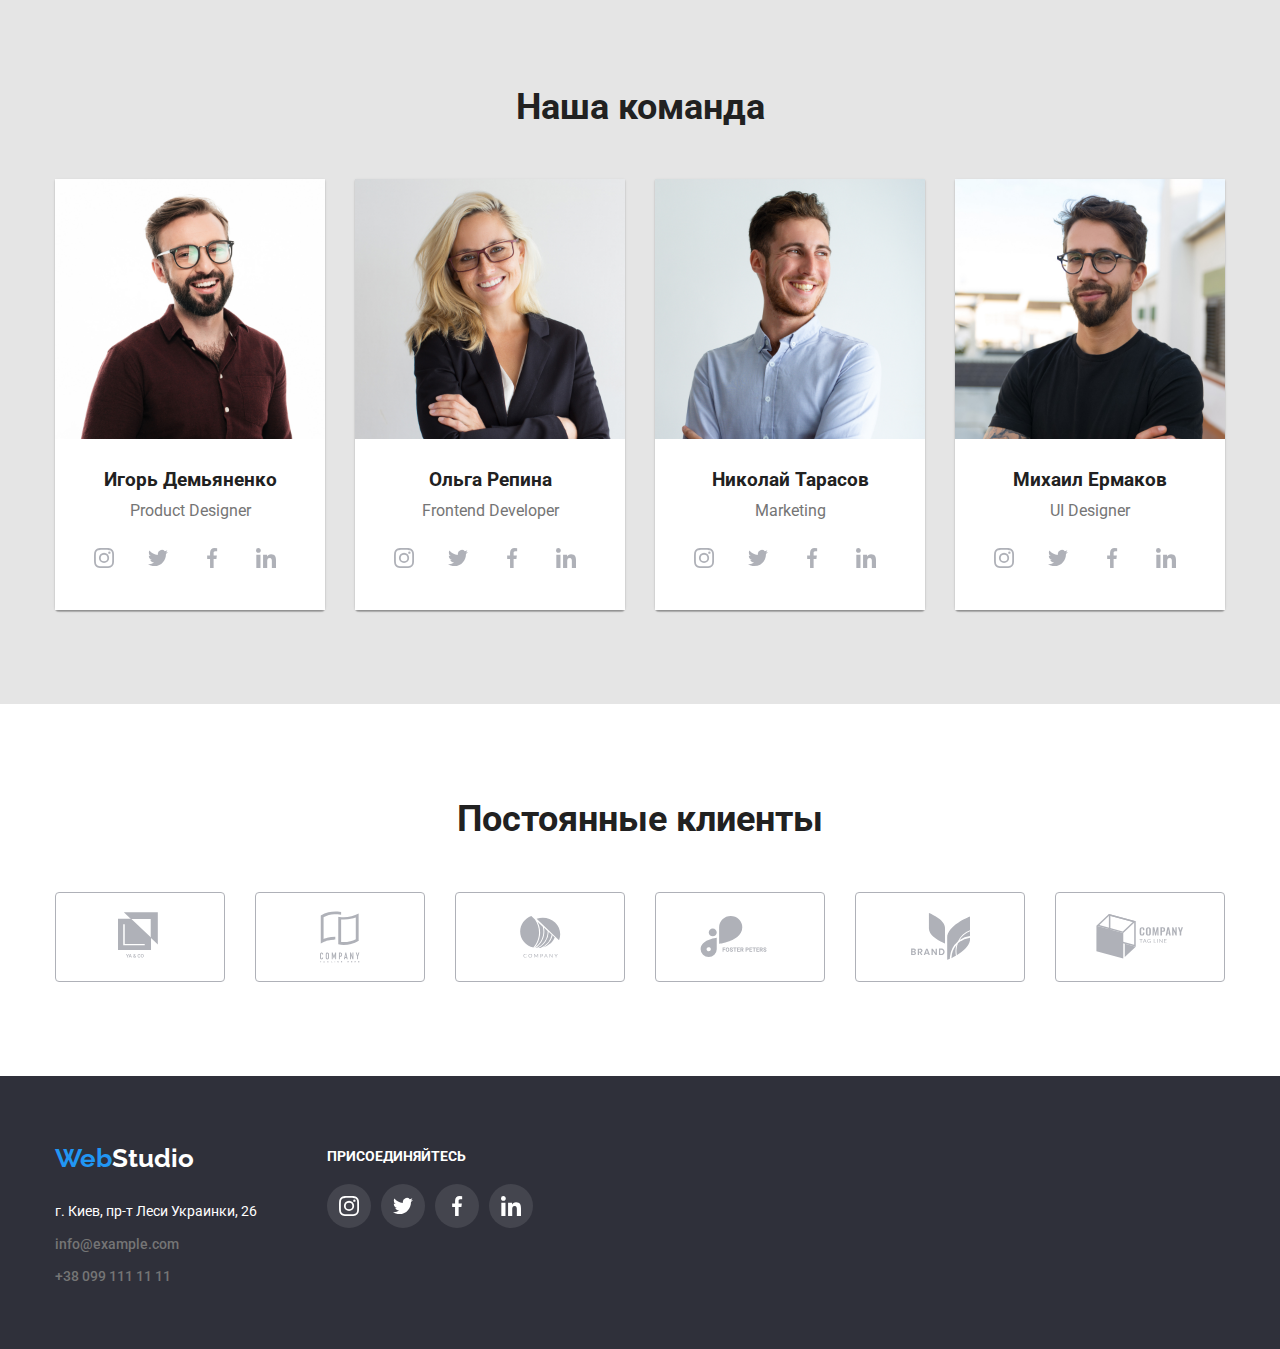
==== commit cf029670: "правки дз4" ====
--- a/index.html
+++ b/index.html
@@ -313,51 +313,48 @@
     <!-- FOOTER -->
 
     <footer class="footer">
-        <div class="container">
-            <div class="container-position">
-               
-                <address class="footer-address">
-                     <a href="./index.html" class="footer-logo"><span class="nav-logo-color">Web</span>Studio</a>
-                    <span class="footer-address-city">г. Киев, пр-т Леси Украинки, 26</span>
-                    <a href="mailto:info@example.com.pig" class="footer-link-contact link">info@example.com</a>
-                    <a href="tel:+380991111111" class="footer-link-contact link">+38 099 111 11 11</a>
-                </address>
-                
-                <div class="footer-network">
-                    <h2 class="footer-link-title">присоединяйтесь</h2>
-                    <ul class="footer-list">
-                        <li>
-                            <a href="" class="footer-link-icon">
-                                <svg class="footer-icon" width="20" height="20">
-                                    <use href="./img/icon-img/icons.svg#inst"></use>
-                                </svg>
-                            </a>
-                        </li>
-                
-                        <li>
-                            <a href="" class="footer-link-icon">
-                                <svg class="footer-icon" width="20" height="20">
-                                    <use href="./img/icon-img/icons.svg#tw"></use>
-                                </svg>
-                            </a>
-                        </li>
-                
-                        <li>
-                            <a href="" class="footer-link-icon">
-                                <svg class="footer-icon" width="20" height="20">
-                                    <use href="./img/icon-img/icons.svg#fb"></use>
-                                </svg>
-                            </a>
-                        </li>
-                        <li>
-                            <a href="" class="footer-link-icon">
-                                <svg class="footer-icon" width="20" height="20">
-                                    <use href="./img/icon-img/icons.svg#linkedin"></use>
-                                </svg>
-                            </a>
-                        </li>
-                    </ul>
-                </div>
+        <div class="container container-position">
+            <address class="footer-address">
+                <a href="./index.html" class="footer-logo"><span class="nav-logo-color">Web</span>Studio</a>
+                <span class="footer-address-city">г. Киев, пр-т Леси Украинки, 26</span>
+                <a href="mailto:info@example.com.pig" class="footer-link-contact link">info@example.com</a>
+                <a href="tel:+380991111111" class="footer-link-contact link">+38 099 111 11 11</a>
+            </address>
+            
+            <div class="footer-network">
+                <h2 class="footer-link-title">присоединяйтесь</h2>
+                <ul class="footer-list">
+                    <li>
+                        <a href="" class="footer-link-icon">
+                            <svg class="footer-icon" width="20" height="20">
+                                <use href="./img/icon-img/icons.svg#inst"></use>
+                            </svg>
+                        </a>
+                    </li>
+            
+                    <li>
+                        <a href="" class="footer-link-icon">
+                            <svg class="footer-icon" width="20" height="20">
+                                <use href="./img/icon-img/icons.svg#tw"></use>
+                            </svg>
+                        </a>
+                    </li>
+            
+                    <li>
+                        <a href="" class="footer-link-icon">
+                            <svg class="footer-icon" width="20" height="20">
+                                <use href="./img/icon-img/icons.svg#fb"></use>
+                            </svg>
+                        </a>
+                    </li>
+                    <li>
+                        <a href="" class="footer-link-icon">
+                            <svg class="footer-icon" width="20" height="20">
+                                <use href="./img/icon-img/icons.svg#linkedin"></use>
+                            </svg>
+                        </a>
+                    </li>
+                </ul>
             </div>
         </div>
     </footer>
--- a/css/style.css
+++ b/css/style.css
@@ -34,10 +34,6 @@
 .link:hover,
 .link:focus {
   color: var(--accent-color-blue);
-  border: 1px solid #eeeeee;
-  box-sizing: border-box;
-  box-shadow: 0px 1px 1px rgba(0, 0, 0, 0.12), 0px 4px 4px rgba(0, 0, 0, 0.06),
-    1px 4px 6px rgba(0, 0, 0, 0.16);
 }
 
 /* button */
@@ -53,13 +49,17 @@
 .button:focus {
   background-color: var(--accent-color-blue);
   color: var(--bg-color-white);
-
-  box-sizing: border-box;
-  box-shadow: 0px 1px 1px rgba(0, 0, 0, 0.12), 0px 4px 4px rgba(0, 0, 0, 0.06),
-    1px 4px 6px rgba(0, 0, 0, 0.16);
+}
+
+.button-shadow:hover,
+.button-shadow:focus {
+  box-shadow: 0px 3px 1px rgba(0, 0, 0, 0.1), 0px 1px 2px rgba(0, 0, 0, 0.08),
+    0px 2px 2px rgba(0, 0, 0, 0.12);
+  border-radius: 4px;
 }
 
 body {
+  margin: 0px;
   font-family: "Raleway", sans-serif;
   font-family: "Roboto", sans-serif;
 
@@ -343,6 +343,9 @@
 
 .team-list-item:not(:last-child) {
   margin-right: 30px;
+}
+
+.team-list-item {
   box-shadow: 0px 1px 3px rgba(0, 0, 0, 0.12), 0px 1px 1px rgba(0, 0, 0, 0.14),
     0px 2px 1px rgba(0, 0, 0, 0.2);
   border-radius: 0px 0px 4px 4px;
@@ -483,7 +486,7 @@
 .footer-logo {
   display: inline-block;
   margin-bottom: 20px;
-
+  font-style: normal;
   font-family: "Raleway";
   font-weight: bold;
   font-size: 26px;
@@ -591,9 +594,6 @@
 }
 .filter-list-item {
   margin-right: 8px;
-  box-shadow: 0px 3px 1px rgba(0, 0, 0, 0.1), 0px 1px 2px rgba(0, 0, 0, 0.08),
-    0px 2px 2px rgba(0, 0, 0, 0.12);
-  border-radius: 4px;
 }
 
 .filter-btn {
@@ -649,3 +649,11 @@
   font-size: 16px;
   line-height: 1.9;
 }
+
+.portfolio-link-shadow:hover,
+.portfolio-link-shadow:focus {
+  display: block;
+  box-sizing: border-box;
+  box-shadow: 0px 1px 1px rgba(0, 0, 0, 0.12), 0px 4px 4px rgba(0, 0, 0, 0.06),
+    1px 4px 6px rgba(0, 0, 0, 0.16);
+}
